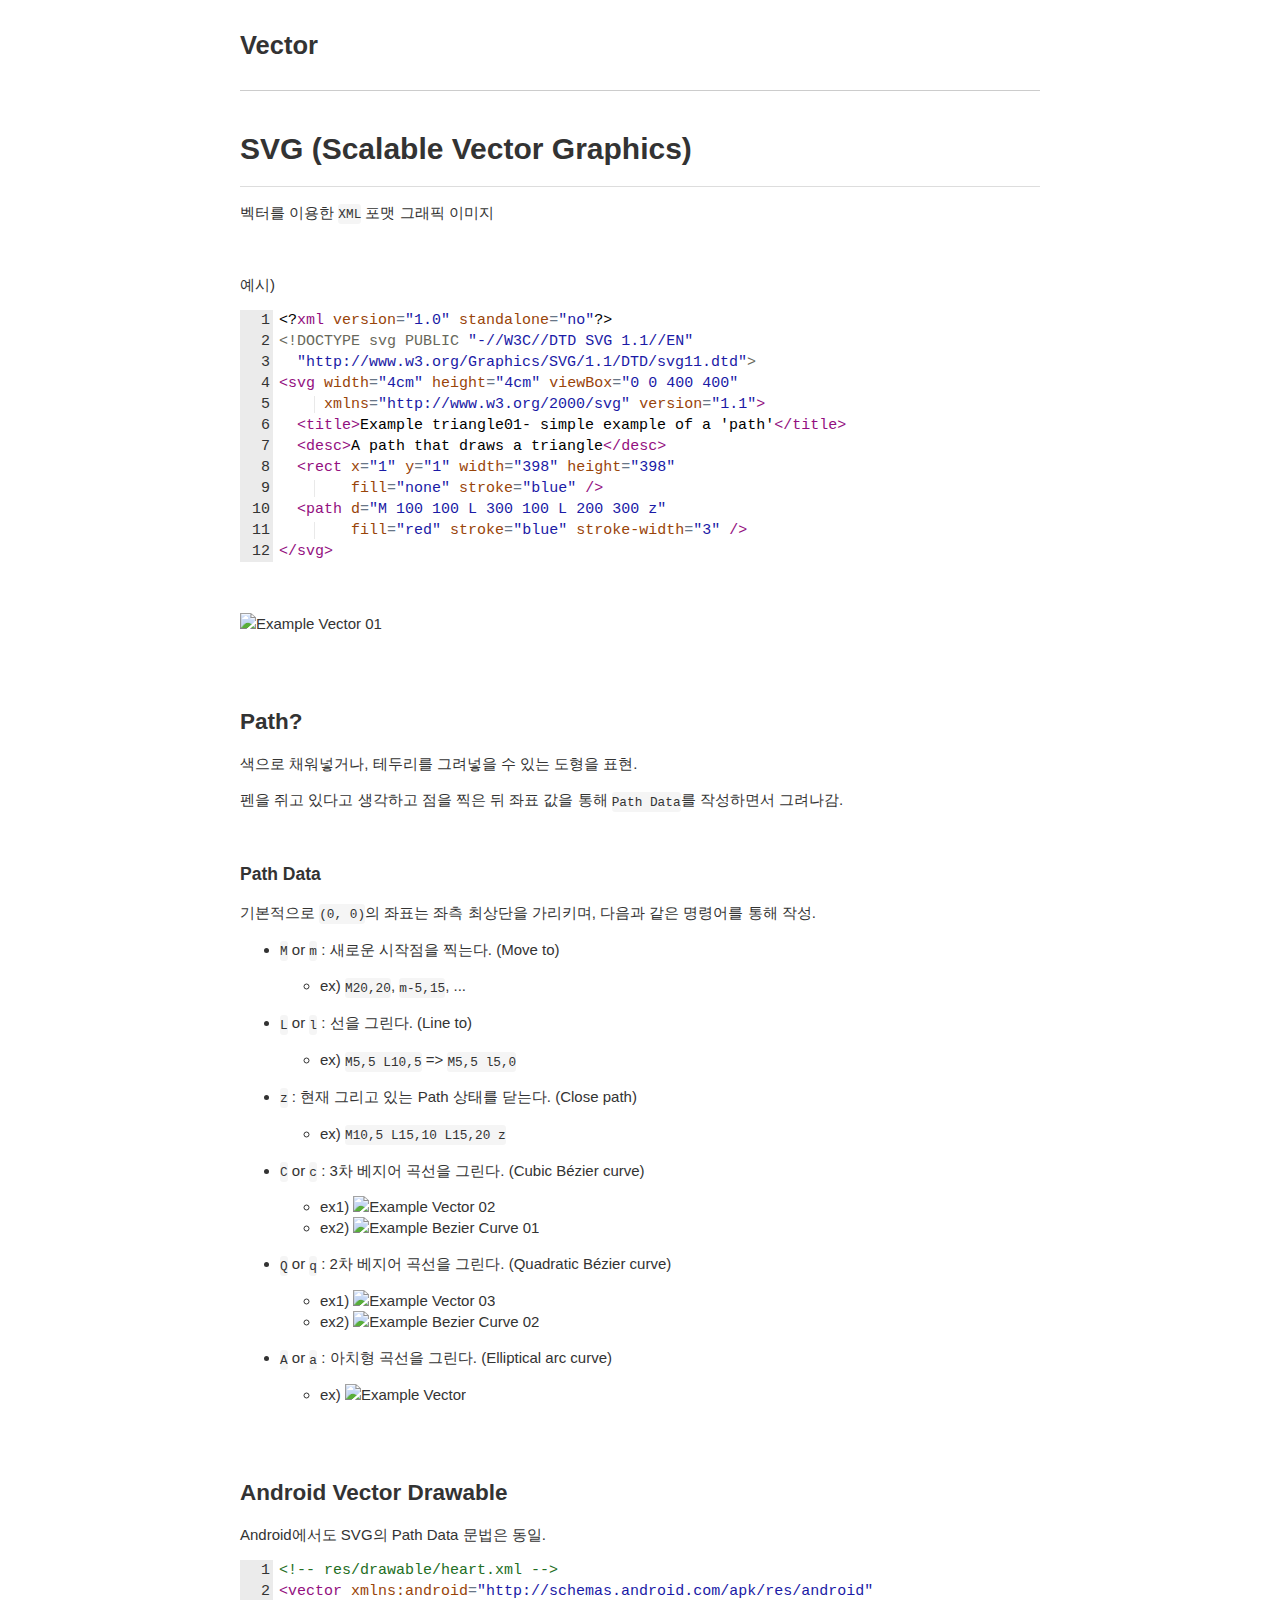
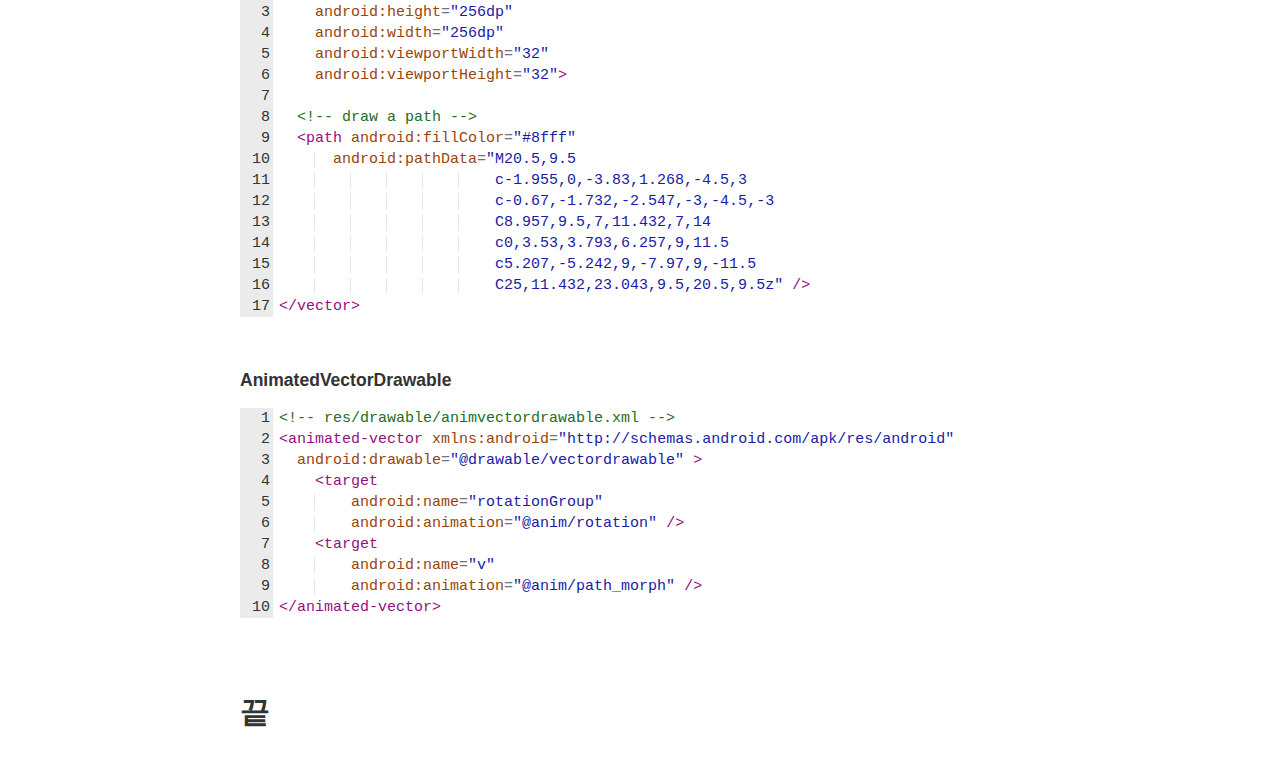
==== etc/vector.html @ 16e781ae "Add vector study" ====
<!DOCTYPE html>
<html>
<head>
  <meta charset="utf-8">
  <meta http-equiv="X-UA-Compatible" content="IE=edge">
  <!-- common.css -->
  <style>* {-webkit-tap-highlight-color: rgba(0,0,0,0);}html {-webkit-text-size-adjust: none;}body {font-family: Arial, Helvetica, sans-serif;margin: 0;color: #333;word-wrap: break-word;}h1, h2, h3, h4, h5, h6 {line-height: 1.1;}img {max-width: 100% !important;}blockquote {margin: 0;padding: 0 15px;color: #777;border-left: 4px solid #ddd;}hr {background-color: #ddd;border: 0;height: 1px;margin: 15px 0;}code {font-family: Menlo, Consolas, 'Ubuntu Mono', Monaco, 'source-code-pro', monospace;line-height: 1.4;margin: 0;padding: 0.2em 0;font-size: 85%;background-color: rgba(0,0,0,0.04);border-radius: 3px;}pre > code {margin: 0;padding: 0;font-size: 100%;word-break: normal;background: transparent;border: 0;}ol {list-style-type: decimal;}ol ol, ul ol {list-style-type: lower-latin;}ol ol ol, ul ol ol, ul ul ol, ol ul ol {list-style-type: lower-roman;}table {border-spacing: 0;border-collapse: collapse;margin-top: 0;margin-bottom: 16px;}table th {font-weight: bold;}table th, table td {padding: 6px 13px;border: 1px solid #ddd;}table tr {border-top: 1px solid #ccc;}table tr:nth-child(even) {background-color: #f8f8f8;}input[type="checkbox"] {cursor: default;margin-right: 0.5em;font-size: 13px;}.task-list-item {list-style-type: none;}.task-list-item+.task-list-item {margin-top: 3px;}.task-list-item input {float: left;margin: 0.3em 1em 0.25em -1.6em;vertical-align: middle;}#tag-field {margin: 8px 2px 10px;}#tag-field .tag {display: inline-block;background: #cadff3;border-radius: 4px;padding: 1px 8px;color: black;font-size: 12px;margin-right: 10px;line-height: 1.4;}</style>
  <!-- ace-static.css -->
  <style>.ace_static_highlight {white-space: pre-wrap;}.ace_static_highlight .ace_gutter {width: 2em;text-align: right;padding: 0 3px 0 0;margin-right: 3px;}.ace_static_highlight.ace_show_gutter > .ace_line {padding-left: 2.6em;}.ace_static_highlight .ace_line {position: relative;}.ace_static_highlight .ace_gutter-cell {-moz-user-select: -moz-none;-khtml-user-select: none;-webkit-user-select: none;user-select: none;top: 0;bottom: 0;left: 0;position: absolute;}.ace_static_highlight .ace_gutter-cell:before {content: counter(ace_line, decimal);counter-increment: ace_line;}.ace_static_highlight {counter-reset: ace_line;}</style>
  <style>.ace-chrome .ace_gutter {background: #ebebeb;color: #333;overflow : hidden;}.ace-chrome .ace_print-margin {width: 1px;background: #e8e8e8;}.ace-chrome {background-color: #FFFFFF;color: black;}.ace-chrome .ace_cursor {color: black;}.ace-chrome .ace_invisible {color: rgb(191, 191, 191);}.ace-chrome .ace_constant.ace_buildin {color: rgb(88, 72, 246);}.ace-chrome .ace_constant.ace_language {color: rgb(88, 92, 246);}.ace-chrome .ace_constant.ace_library {color: rgb(6, 150, 14);}.ace-chrome .ace_invalid {background-color: rgb(153, 0, 0);color: white;}.ace-chrome .ace_fold {}.ace-chrome .ace_support.ace_function {color: rgb(60, 76, 114);}.ace-chrome .ace_support.ace_constant {color: rgb(6, 150, 14);}.ace-chrome .ace_support.ace_type,.ace-chrome .ace_support.ace_class.ace-chrome .ace_support.ace_other {color: rgb(109, 121, 222);}.ace-chrome .ace_variable.ace_parameter {font-style:italic;color:#FD971F;}.ace-chrome .ace_keyword.ace_operator {color: rgb(104, 118, 135);}.ace-chrome .ace_comment {color: #236e24;}.ace-chrome .ace_comment.ace_doc {color: #236e24;}.ace-chrome .ace_comment.ace_doc.ace_tag {color: #236e24;}.ace-chrome .ace_constant.ace_numeric {color: rgb(0, 0, 205);}.ace-chrome .ace_variable {color: rgb(49, 132, 149);}.ace-chrome .ace_xml-pe {color: rgb(104, 104, 91);}.ace-chrome .ace_entity.ace_name.ace_function {color: #0000A2;}.ace-chrome .ace_heading {color: rgb(12, 7, 255);}.ace-chrome .ace_list {color:rgb(185, 6, 144);}.ace-chrome .ace_marker-layer .ace_selection {background: rgb(181, 213, 255);}.ace-chrome .ace_marker-layer .ace_step {background: rgb(252, 255, 0);}.ace-chrome .ace_marker-layer .ace_stack {background: rgb(164, 229, 101);}.ace-chrome .ace_marker-layer .ace_bracket {margin: -1px 0 0 -1px;border: 1px solid rgb(192, 192, 192);}.ace-chrome .ace_marker-layer .ace_active-line {background: rgba(0, 0, 0, 0.07);}.ace-chrome .ace_gutter-active-line {background-color : #dcdcdc;}.ace-chrome .ace_marker-layer .ace_selected-word {background: rgb(250, 250, 255);border: 1px solid rgb(200, 200, 250);}.ace-chrome .ace_storage,.ace-chrome .ace_keyword,.ace-chrome .ace_meta.ace_tag {color: rgb(147, 15, 128);}.ace-chrome .ace_string.ace_regex {color: rgb(255, 0, 0)}.ace-chrome .ace_string {color: #1A1AA6;}.ace-chrome .ace_entity.ace_other.ace_attribute-name {color: #994409;}.ace-chrome .ace_indent-guide {background: url("[data-uri]") right repeat-y;}</style>
  <!-- export.css -->
  <style>
    body{margin:0 auto;max-width:800px;line-height:1.4}
    #nav{margin:5px 0 10px;font-size:15px}
    #titlearea{border-bottom:1px solid #ccc;font-size:17px;padding:10px 0;}
    #contentarea{font-size:15px;margin:16px 0}
    .cell{outline:0;min-height:20px;margin:5px 0;padding:5px 0;}
    .code-cell{font-family:Menlo,Consolas,'Ubuntu Mono',Monaco,'source-code-pro',monospace;font-size:12px;}
    .latex-cell{white-space:pre-wrap;}
  </style>
  <!-- User CSS -->
  <style> .text-cell {font-size: 15px;}.code-cell {font-size: 12px;}.markdown-cell {font-size: 15px;}.latex-cell {font-size: 15px;}</style>
</head>
<body>
  
  <div id="titlearea">
    <h2>Vector</h2>
  </div>
  <div id="contentarea"><div class="cell markdown-cell"><h1 id="svg-scalable-vector-graphics-">SVG (Scalable Vector Graphics)</h1>
<hr>
<p>벡터를 이용한 <code>XML</code> 포맷 그래픽 이미지</p>
<p><br></p>
<p>예시)</p>
<pre><div class="ace-chrome"><div class="ace_static_highlight ace_show_gutter" style="counter-reset:ace_line 0"><div class="ace_line"><span class="ace_gutter ace_gutter-cell" unselectable="on"></span><span class="ace_punctuation ace_xml-decl ace_xml">&lt;?</span><span class="ace_keyword ace_xml-decl ace_xml">xml</span><span class="ace_text ace_whitespace ace_xml"> </span><span class="ace_entity ace_other ace_attribute-name ace_decl-attribute-name ace_xml">version</span><span class="ace_keyword ace_operator ace_decl-attribute-equals ace_xml">=</span><span class="ace_string ace_xml">"1.0"</span><span class="ace_text ace_whitespace ace_xml"> </span><span class="ace_entity ace_other ace_attribute-name ace_decl-attribute-name ace_xml">standalone</span><span class="ace_keyword ace_operator ace_decl-attribute-equals ace_xml">=</span><span class="ace_string ace_xml">"no"</span><span class="ace_punctuation ace_xml-decl ace_xml">?&gt;</span>
</div><div class="ace_line"><span class="ace_gutter ace_gutter-cell" unselectable="on"></span><span class="ace_xml-pe ace_doctype ace_xml">&lt;!</span><span class="ace_xml-pe ace_doctype ace_xml">DOCTYPE</span><span class="ace_text ace_whitespace ace_xml"> </span><span class="ace_xml-pe ace_xml">svg</span><span class="ace_text ace_whitespace ace_xml"> </span><span class="ace_xml-pe ace_xml">PUBLIC</span><span class="ace_text ace_whitespace ace_xml"> </span><span class="ace_string ace_xml">"-//W3C//DTD SVG 1.1//EN"</span><span class="ace_text ace_whitespace ace_xml"> </span>
</div><div class="ace_line"><span class="ace_gutter ace_gutter-cell" unselectable="on"></span><span class="ace_text ace_whitespace ace_xml">  </span><span class="ace_string ace_xml">"http://www.w3.org/Graphics/SVG/1.1/DTD/svg11.dtd"</span><span class="ace_xml-pe ace_doctype ace_xml">&gt;</span>
</div><div class="ace_line"><span class="ace_gutter ace_gutter-cell" unselectable="on"></span><span class="ace_meta ace_tag ace_punctuation ace_tag-open ace_xml">&lt;</span><span class="ace_meta ace_tag ace_tag-name ace_xml">svg</span><span class="ace_text ace_tag-whitespace ace_xml"> </span><span class="ace_entity ace_other ace_attribute-name ace_xml">width</span><span class="ace_keyword ace_operator ace_attribute-equals ace_xml">=</span><span class="ace_string ace_attribute-value ace_xml">"4cm"</span><span class="ace_text ace_tag-whitespace ace_xml"> </span><span class="ace_entity ace_other ace_attribute-name ace_xml">height</span><span class="ace_keyword ace_operator ace_attribute-equals ace_xml">=</span><span class="ace_string ace_attribute-value ace_xml">"4cm"</span><span class="ace_text ace_tag-whitespace ace_xml"> </span><span class="ace_entity ace_other ace_attribute-name ace_xml">viewBox</span><span class="ace_keyword ace_operator ace_attribute-equals ace_xml">=</span><span class="ace_string ace_attribute-value ace_xml">"0 0 400 400"</span>
</div><div class="ace_line"><span class="ace_gutter ace_gutter-cell" unselectable="on"></span><span class="ace_indent-guide">    </span><span class="ace_text ace_tag-whitespace ace_xml"> </span><span class="ace_entity ace_other ace_attribute-name ace_xml">xmlns</span><span class="ace_keyword ace_operator ace_attribute-equals ace_xml">=</span><span class="ace_string ace_attribute-value ace_xml">"http://www.w3.org/2000/svg"</span><span class="ace_text ace_tag-whitespace ace_xml"> </span><span class="ace_entity ace_other ace_attribute-name ace_xml">version</span><span class="ace_keyword ace_operator ace_attribute-equals ace_xml">=</span><span class="ace_string ace_attribute-value ace_xml">"1.1"</span><span class="ace_meta ace_tag ace_punctuation ace_tag-close ace_xml">&gt;</span>
</div><div class="ace_line"><span class="ace_gutter ace_gutter-cell" unselectable="on"></span><span class="ace_text ace_xml">  </span><span class="ace_meta ace_tag ace_punctuation ace_tag-open ace_xml">&lt;</span><span class="ace_meta ace_tag ace_tag-name ace_xml">title</span><span class="ace_meta ace_tag ace_punctuation ace_tag-close ace_xml">&gt;</span><span class="ace_text ace_xml">Example triangle01- simple example of a 'path'</span><span class="ace_meta ace_tag ace_punctuation ace_end-tag-open ace_xml">&lt;/</span><span class="ace_meta ace_tag ace_tag-name ace_xml">title</span><span class="ace_meta ace_tag ace_punctuation ace_tag-close ace_xml">&gt;</span>
</div><div class="ace_line"><span class="ace_gutter ace_gutter-cell" unselectable="on"></span><span class="ace_text ace_xml">  </span><span class="ace_meta ace_tag ace_punctuation ace_tag-open ace_xml">&lt;</span><span class="ace_meta ace_tag ace_tag-name ace_xml">desc</span><span class="ace_meta ace_tag ace_punctuation ace_tag-close ace_xml">&gt;</span><span class="ace_text ace_xml">A path that draws a triangle</span><span class="ace_meta ace_tag ace_punctuation ace_end-tag-open ace_xml">&lt;/</span><span class="ace_meta ace_tag ace_tag-name ace_xml">desc</span><span class="ace_meta ace_tag ace_punctuation ace_tag-close ace_xml">&gt;</span>
</div><div class="ace_line"><span class="ace_gutter ace_gutter-cell" unselectable="on"></span><span class="ace_text ace_xml">  </span><span class="ace_meta ace_tag ace_punctuation ace_tag-open ace_xml">&lt;</span><span class="ace_meta ace_tag ace_tag-name ace_xml">rect</span><span class="ace_text ace_tag-whitespace ace_xml"> </span><span class="ace_entity ace_other ace_attribute-name ace_xml">x</span><span class="ace_keyword ace_operator ace_attribute-equals ace_xml">=</span><span class="ace_string ace_attribute-value ace_xml">"1"</span><span class="ace_text ace_tag-whitespace ace_xml"> </span><span class="ace_entity ace_other ace_attribute-name ace_xml">y</span><span class="ace_keyword ace_operator ace_attribute-equals ace_xml">=</span><span class="ace_string ace_attribute-value ace_xml">"1"</span><span class="ace_text ace_tag-whitespace ace_xml"> </span><span class="ace_entity ace_other ace_attribute-name ace_xml">width</span><span class="ace_keyword ace_operator ace_attribute-equals ace_xml">=</span><span class="ace_string ace_attribute-value ace_xml">"398"</span><span class="ace_text ace_tag-whitespace ace_xml"> </span><span class="ace_entity ace_other ace_attribute-name ace_xml">height</span><span class="ace_keyword ace_operator ace_attribute-equals ace_xml">=</span><span class="ace_string ace_attribute-value ace_xml">"398"</span>
</div><div class="ace_line"><span class="ace_gutter ace_gutter-cell" unselectable="on"></span><span class="ace_indent-guide">    </span><span class="ace_text ace_tag-whitespace ace_xml">    </span><span class="ace_entity ace_other ace_attribute-name ace_xml">fill</span><span class="ace_keyword ace_operator ace_attribute-equals ace_xml">=</span><span class="ace_string ace_attribute-value ace_xml">"none"</span><span class="ace_text ace_tag-whitespace ace_xml"> </span><span class="ace_entity ace_other ace_attribute-name ace_xml">stroke</span><span class="ace_keyword ace_operator ace_attribute-equals ace_xml">=</span><span class="ace_string ace_attribute-value ace_xml">"blue"</span><span class="ace_text ace_tag-whitespace ace_xml"> </span><span class="ace_meta ace_tag ace_punctuation ace_tag-close ace_xml">/&gt;</span>
</div><div class="ace_line"><span class="ace_gutter ace_gutter-cell" unselectable="on"></span><span class="ace_text ace_xml">  </span><span class="ace_meta ace_tag ace_punctuation ace_tag-open ace_xml">&lt;</span><span class="ace_meta ace_tag ace_tag-name ace_xml">path</span><span class="ace_text ace_tag-whitespace ace_xml"> </span><span class="ace_entity ace_other ace_attribute-name ace_xml">d</span><span class="ace_keyword ace_operator ace_attribute-equals ace_xml">=</span><span class="ace_string ace_attribute-value ace_xml">"M 100 100 L 300 100 L 200 300 z"</span>
</div><div class="ace_line"><span class="ace_gutter ace_gutter-cell" unselectable="on"></span><span class="ace_indent-guide">    </span><span class="ace_text ace_tag-whitespace ace_xml">    </span><span class="ace_entity ace_other ace_attribute-name ace_xml">fill</span><span class="ace_keyword ace_operator ace_attribute-equals ace_xml">=</span><span class="ace_string ace_attribute-value ace_xml">"red"</span><span class="ace_text ace_tag-whitespace ace_xml"> </span><span class="ace_entity ace_other ace_attribute-name ace_xml">stroke</span><span class="ace_keyword ace_operator ace_attribute-equals ace_xml">=</span><span class="ace_string ace_attribute-value ace_xml">"blue"</span><span class="ace_text ace_tag-whitespace ace_xml"> </span><span class="ace_entity ace_other ace_attribute-name ace_xml">stroke-width</span><span class="ace_keyword ace_operator ace_attribute-equals ace_xml">=</span><span class="ace_string ace_attribute-value ace_xml">"3"</span><span class="ace_text ace_tag-whitespace ace_xml"> </span><span class="ace_meta ace_tag ace_punctuation ace_tag-close ace_xml">/&gt;</span>
</div><div class="ace_line"><span class="ace_gutter ace_gutter-cell" unselectable="on"></span><span class="ace_meta ace_tag ace_punctuation ace_end-tag-open ace_xml">&lt;/</span><span class="ace_meta ace_tag ace_tag-name ace_xml">svg</span><span class="ace_meta ace_tag ace_punctuation ace_tag-close ace_xml">&gt;</span>
</div></div></div></pre><p><br></p>
<p><img src="https://www.w3.org/TR/SVG11/images/paths/triangle01.png" alt="Example Vector 01"></p>
<p><br><br></p>
<h2 id="path-">Path?</h2>
<p>색으로 채워넣거나, 테두리를 그려넣을 수 있는 도형을 표현.</p>
<p>펜을 쥐고 있다고 생각하고 점을 찍은 뒤 좌표 값을 통해 <code>Path Data</code>를 작성하면서 그려나감.</p>
<p><br></p>
<h3 id="path-data">Path Data</h3>
<p>기본적으로 <code>(0, 0)</code>의 좌표는 좌측 최상단을 가리키며, 다음과 같은 명령어를 통해 작성.</p>
<ul>
<li><p><code>M</code> or <code>m</code> : 새로운 시작점을 찍는다. (Move to)</p>
<ul>
<li>ex) <code>M20,20</code>, <code>m-5,15</code>, ...</li></ul>
</li><li><p><code>L</code> or <code>l</code> : 선을 그린다. (Line to)</p>
<ul>
<li>ex) <code>M5,5 L10,5</code> =&gt; <code>M5,5 l5,0</code></li></ul>
</li><li><p><code>z</code> : 현재 그리고 있는 Path 상태를 닫는다. (Close path)</p>
<ul>
<li>ex) <code>M10,5 L15,10 L15,20 z</code></li></ul>
</li><li><p><code>C</code> or <code>c</code> : 3차 베지어 곡선을 그린다. (Cubic Bézier curve)</p>
<ul>
<li>ex1) <img src="https://www.w3.org/TR/SVG11/images/paths/cubic01.png" alt="Example Vector 02"></li><li>ex2) <img src="http://postfiles7.naver.net/data18/2006/11/7/198/Bezier_cubic_anim-kyuniitale.gif?type=w2" alt="Example Bezier Curve 01"></li></ul>
</li><li><p><code>Q</code> or <code>q</code> : 2차 베지어 곡선을 그린다. (Quadratic Bézier curve)</p>
<ul>
<li>ex1) <img src="https://www.w3.org/TR/SVG11/images/paths/quad01.png" alt="Example Vector 03"></li><li>ex2) <img src="http://postfiles2.naver.net/data20/2006/11/7/225/Bezier_quadratic_anim-kyuniitale.gif?type=w2" alt="Example Bezier Curve 02"></li></ul>
</li><li><p><code>A</code> or <code>a</code> : 아치형 곡선을 그린다. (Elliptical arc curve)</p>
<ul>
<li>ex) <img src="https://www.w3.org/TR/SVG11/images/paths/arcs01.png" alt="Example Vector"></li></ul>
</li></ul>
<p><br><br></p>
<h2 id="android-vector-drawable">Android Vector Drawable</h2>
<p>Android에서도 SVG의 Path Data 문법은 동일.</p>
<pre><div class="ace-chrome"><div class="ace_static_highlight ace_show_gutter" style="counter-reset:ace_line 0"><div class="ace_line"><span class="ace_gutter ace_gutter-cell" unselectable="on"></span><span class="ace_comment ace_xml">&lt;!-- res/drawable/heart.xml --&gt;</span>
</div><div class="ace_line"><span class="ace_gutter ace_gutter-cell" unselectable="on"></span><span class="ace_meta ace_tag ace_punctuation ace_tag-open ace_xml">&lt;</span><span class="ace_meta ace_tag ace_tag-name ace_xml">vector</span><span class="ace_text ace_tag-whitespace ace_xml"> </span><span class="ace_entity ace_other ace_attribute-name ace_xml">xmlns:android</span><span class="ace_keyword ace_operator ace_attribute-equals ace_xml">=</span><span class="ace_string ace_attribute-value ace_xml">"http://schemas.android.com/apk/res/android"</span>
</div><div class="ace_line"><span class="ace_gutter ace_gutter-cell" unselectable="on"></span><span class="ace_text ace_tag-whitespace ace_xml">    </span><span class="ace_entity ace_other ace_attribute-name ace_xml">android:height</span><span class="ace_keyword ace_operator ace_attribute-equals ace_xml">=</span><span class="ace_string ace_attribute-value ace_xml">"256dp"</span>
</div><div class="ace_line"><span class="ace_gutter ace_gutter-cell" unselectable="on"></span><span class="ace_text ace_tag-whitespace ace_xml">    </span><span class="ace_entity ace_other ace_attribute-name ace_xml">android:width</span><span class="ace_keyword ace_operator ace_attribute-equals ace_xml">=</span><span class="ace_string ace_attribute-value ace_xml">"256dp"</span>
</div><div class="ace_line"><span class="ace_gutter ace_gutter-cell" unselectable="on"></span><span class="ace_text ace_tag-whitespace ace_xml">    </span><span class="ace_entity ace_other ace_attribute-name ace_xml">android:viewportWidth</span><span class="ace_keyword ace_operator ace_attribute-equals ace_xml">=</span><span class="ace_string ace_attribute-value ace_xml">"32"</span>
</div><div class="ace_line"><span class="ace_gutter ace_gutter-cell" unselectable="on"></span><span class="ace_text ace_tag-whitespace ace_xml">    </span><span class="ace_entity ace_other ace_attribute-name ace_xml">android:viewportHeight</span><span class="ace_keyword ace_operator ace_attribute-equals ace_xml">=</span><span class="ace_string ace_attribute-value ace_xml">"32"</span><span class="ace_meta ace_tag ace_punctuation ace_tag-close ace_xml">&gt;</span>
</div><div class="ace_line"><span class="ace_gutter ace_gutter-cell" unselectable="on"></span>
</div><div class="ace_line"><span class="ace_gutter ace_gutter-cell" unselectable="on"></span><span class="ace_text ace_xml">  </span><span class="ace_comment ace_xml">&lt;!-- draw a path --&gt;</span>
</div><div class="ace_line"><span class="ace_gutter ace_gutter-cell" unselectable="on"></span><span class="ace_text ace_xml">  </span><span class="ace_meta ace_tag ace_punctuation ace_tag-open ace_xml">&lt;</span><span class="ace_meta ace_tag ace_tag-name ace_xml">path</span><span class="ace_text ace_tag-whitespace ace_xml"> </span><span class="ace_entity ace_other ace_attribute-name ace_xml">android:fillColor</span><span class="ace_keyword ace_operator ace_attribute-equals ace_xml">=</span><span class="ace_string ace_attribute-value ace_xml">"#8fff"</span>
</div><div class="ace_line"><span class="ace_gutter ace_gutter-cell" unselectable="on"></span><span class="ace_indent-guide">    </span><span class="ace_text ace_tag-whitespace ace_xml">  </span><span class="ace_entity ace_other ace_attribute-name ace_xml">android:pathData</span><span class="ace_keyword ace_operator ace_attribute-equals ace_xml">=</span><span class="ace_string ace_attribute-value ace_xml">"M20.5,9.5</span>
</div><div class="ace_line"><span class="ace_gutter ace_gutter-cell" unselectable="on"></span><span class="ace_indent-guide">    </span><span class="ace_indent-guide">    </span><span class="ace_indent-guide">    </span><span class="ace_indent-guide">    </span><span class="ace_indent-guide">    </span><span class="ace_string ace_attribute-value ace_xml">    c-1.955,0,-3.83,1.268,-4.5,3</span>
</div><div class="ace_line"><span class="ace_gutter ace_gutter-cell" unselectable="on"></span><span class="ace_indent-guide">    </span><span class="ace_indent-guide">    </span><span class="ace_indent-guide">    </span><span class="ace_indent-guide">    </span><span class="ace_indent-guide">    </span><span class="ace_string ace_attribute-value ace_xml">    c-0.67,-1.732,-2.547,-3,-4.5,-3</span>
</div><div class="ace_line"><span class="ace_gutter ace_gutter-cell" unselectable="on"></span><span class="ace_indent-guide">    </span><span class="ace_indent-guide">    </span><span class="ace_indent-guide">    </span><span class="ace_indent-guide">    </span><span class="ace_indent-guide">    </span><span class="ace_string ace_attribute-value ace_xml">    C8.957,9.5,7,11.432,7,14</span>
</div><div class="ace_line"><span class="ace_gutter ace_gutter-cell" unselectable="on"></span><span class="ace_indent-guide">    </span><span class="ace_indent-guide">    </span><span class="ace_indent-guide">    </span><span class="ace_indent-guide">    </span><span class="ace_indent-guide">    </span><span class="ace_string ace_attribute-value ace_xml">    c0,3.53,3.793,6.257,9,11.5</span>
</div><div class="ace_line"><span class="ace_gutter ace_gutter-cell" unselectable="on"></span><span class="ace_indent-guide">    </span><span class="ace_indent-guide">    </span><span class="ace_indent-guide">    </span><span class="ace_indent-guide">    </span><span class="ace_indent-guide">    </span><span class="ace_string ace_attribute-value ace_xml">    c5.207,-5.242,9,-7.97,9,-11.5</span>
</div><div class="ace_line"><span class="ace_gutter ace_gutter-cell" unselectable="on"></span><span class="ace_indent-guide">    </span><span class="ace_indent-guide">    </span><span class="ace_indent-guide">    </span><span class="ace_indent-guide">    </span><span class="ace_indent-guide">    </span><span class="ace_string ace_attribute-value ace_xml">    C25,11.432,23.043,9.5,20.5,9.5z"</span><span class="ace_text ace_tag-whitespace ace_xml"> </span><span class="ace_meta ace_tag ace_punctuation ace_tag-close ace_xml">/&gt;</span>
</div><div class="ace_line"><span class="ace_gutter ace_gutter-cell" unselectable="on"></span><span class="ace_meta ace_tag ace_punctuation ace_end-tag-open ace_xml">&lt;/</span><span class="ace_meta ace_tag ace_tag-name ace_xml">vector</span><span class="ace_meta ace_tag ace_punctuation ace_tag-close ace_xml">&gt;</span>
</div></div></div></pre><p><br></p>
<h3 id="animatedvectordrawable">AnimatedVectorDrawable</h3>
<pre><div class="ace-chrome"><div class="ace_static_highlight ace_show_gutter" style="counter-reset:ace_line 0"><div class="ace_line"><span class="ace_gutter ace_gutter-cell" unselectable="on"></span><span class="ace_comment ace_xml">&lt;!-- res/drawable/animvectordrawable.xml --&gt;</span>
</div><div class="ace_line"><span class="ace_gutter ace_gutter-cell" unselectable="on"></span><span class="ace_meta ace_tag ace_punctuation ace_tag-open ace_xml">&lt;</span><span class="ace_meta ace_tag ace_tag-name ace_xml">animated-vector</span><span class="ace_text ace_tag-whitespace ace_xml"> </span><span class="ace_entity ace_other ace_attribute-name ace_xml">xmlns:android</span><span class="ace_keyword ace_operator ace_attribute-equals ace_xml">=</span><span class="ace_string ace_attribute-value ace_xml">"http://schemas.android.com/apk/res/android"</span>
</div><div class="ace_line"><span class="ace_gutter ace_gutter-cell" unselectable="on"></span><span class="ace_text ace_tag-whitespace ace_xml">  </span><span class="ace_entity ace_other ace_attribute-name ace_xml">android:drawable</span><span class="ace_keyword ace_operator ace_attribute-equals ace_xml">=</span><span class="ace_string ace_attribute-value ace_xml">"@drawable/vectordrawable"</span><span class="ace_text ace_tag-whitespace ace_xml"> </span><span class="ace_meta ace_tag ace_punctuation ace_tag-close ace_xml">&gt;</span>
</div><div class="ace_line"><span class="ace_gutter ace_gutter-cell" unselectable="on"></span><span class="ace_text ace_xml">    </span><span class="ace_meta ace_tag ace_punctuation ace_tag-open ace_xml">&lt;</span><span class="ace_meta ace_tag ace_tag-name ace_xml">target</span>
</div><div class="ace_line"><span class="ace_gutter ace_gutter-cell" unselectable="on"></span><span class="ace_indent-guide">    </span><span class="ace_text ace_tag-whitespace ace_xml">    </span><span class="ace_entity ace_other ace_attribute-name ace_xml">android:name</span><span class="ace_keyword ace_operator ace_attribute-equals ace_xml">=</span><span class="ace_string ace_attribute-value ace_xml">"rotationGroup"</span>
</div><div class="ace_line"><span class="ace_gutter ace_gutter-cell" unselectable="on"></span><span class="ace_indent-guide">    </span><span class="ace_text ace_tag-whitespace ace_xml">    </span><span class="ace_entity ace_other ace_attribute-name ace_xml">android:animation</span><span class="ace_keyword ace_operator ace_attribute-equals ace_xml">=</span><span class="ace_string ace_attribute-value ace_xml">"@anim/rotation"</span><span class="ace_text ace_tag-whitespace ace_xml"> </span><span class="ace_meta ace_tag ace_punctuation ace_tag-close ace_xml">/&gt;</span>
</div><div class="ace_line"><span class="ace_gutter ace_gutter-cell" unselectable="on"></span><span class="ace_text ace_xml">    </span><span class="ace_meta ace_tag ace_punctuation ace_tag-open ace_xml">&lt;</span><span class="ace_meta ace_tag ace_tag-name ace_xml">target</span>
</div><div class="ace_line"><span class="ace_gutter ace_gutter-cell" unselectable="on"></span><span class="ace_indent-guide">    </span><span class="ace_text ace_tag-whitespace ace_xml">    </span><span class="ace_entity ace_other ace_attribute-name ace_xml">android:name</span><span class="ace_keyword ace_operator ace_attribute-equals ace_xml">=</span><span class="ace_string ace_attribute-value ace_xml">"v"</span>
</div><div class="ace_line"><span class="ace_gutter ace_gutter-cell" unselectable="on"></span><span class="ace_indent-guide">    </span><span class="ace_text ace_tag-whitespace ace_xml">    </span><span class="ace_entity ace_other ace_attribute-name ace_xml">android:animation</span><span class="ace_keyword ace_operator ace_attribute-equals ace_xml">=</span><span class="ace_string ace_attribute-value ace_xml">"@anim/path_morph"</span><span class="ace_text ace_tag-whitespace ace_xml"> </span><span class="ace_meta ace_tag ace_punctuation ace_tag-close ace_xml">/&gt;</span>
</div><div class="ace_line"><span class="ace_gutter ace_gutter-cell" unselectable="on"></span><span class="ace_meta ace_tag ace_punctuation ace_end-tag-open ace_xml">&lt;/</span><span class="ace_meta ace_tag ace_tag-name ace_xml">animated-vector</span><span class="ace_meta ace_tag ace_punctuation ace_tag-close ace_xml">&gt;</span>
</div></div></div></pre><p><br><br></p>
<h1 id="-">끝</h1>
</div></div>
  <script></script>
</body>
</html>
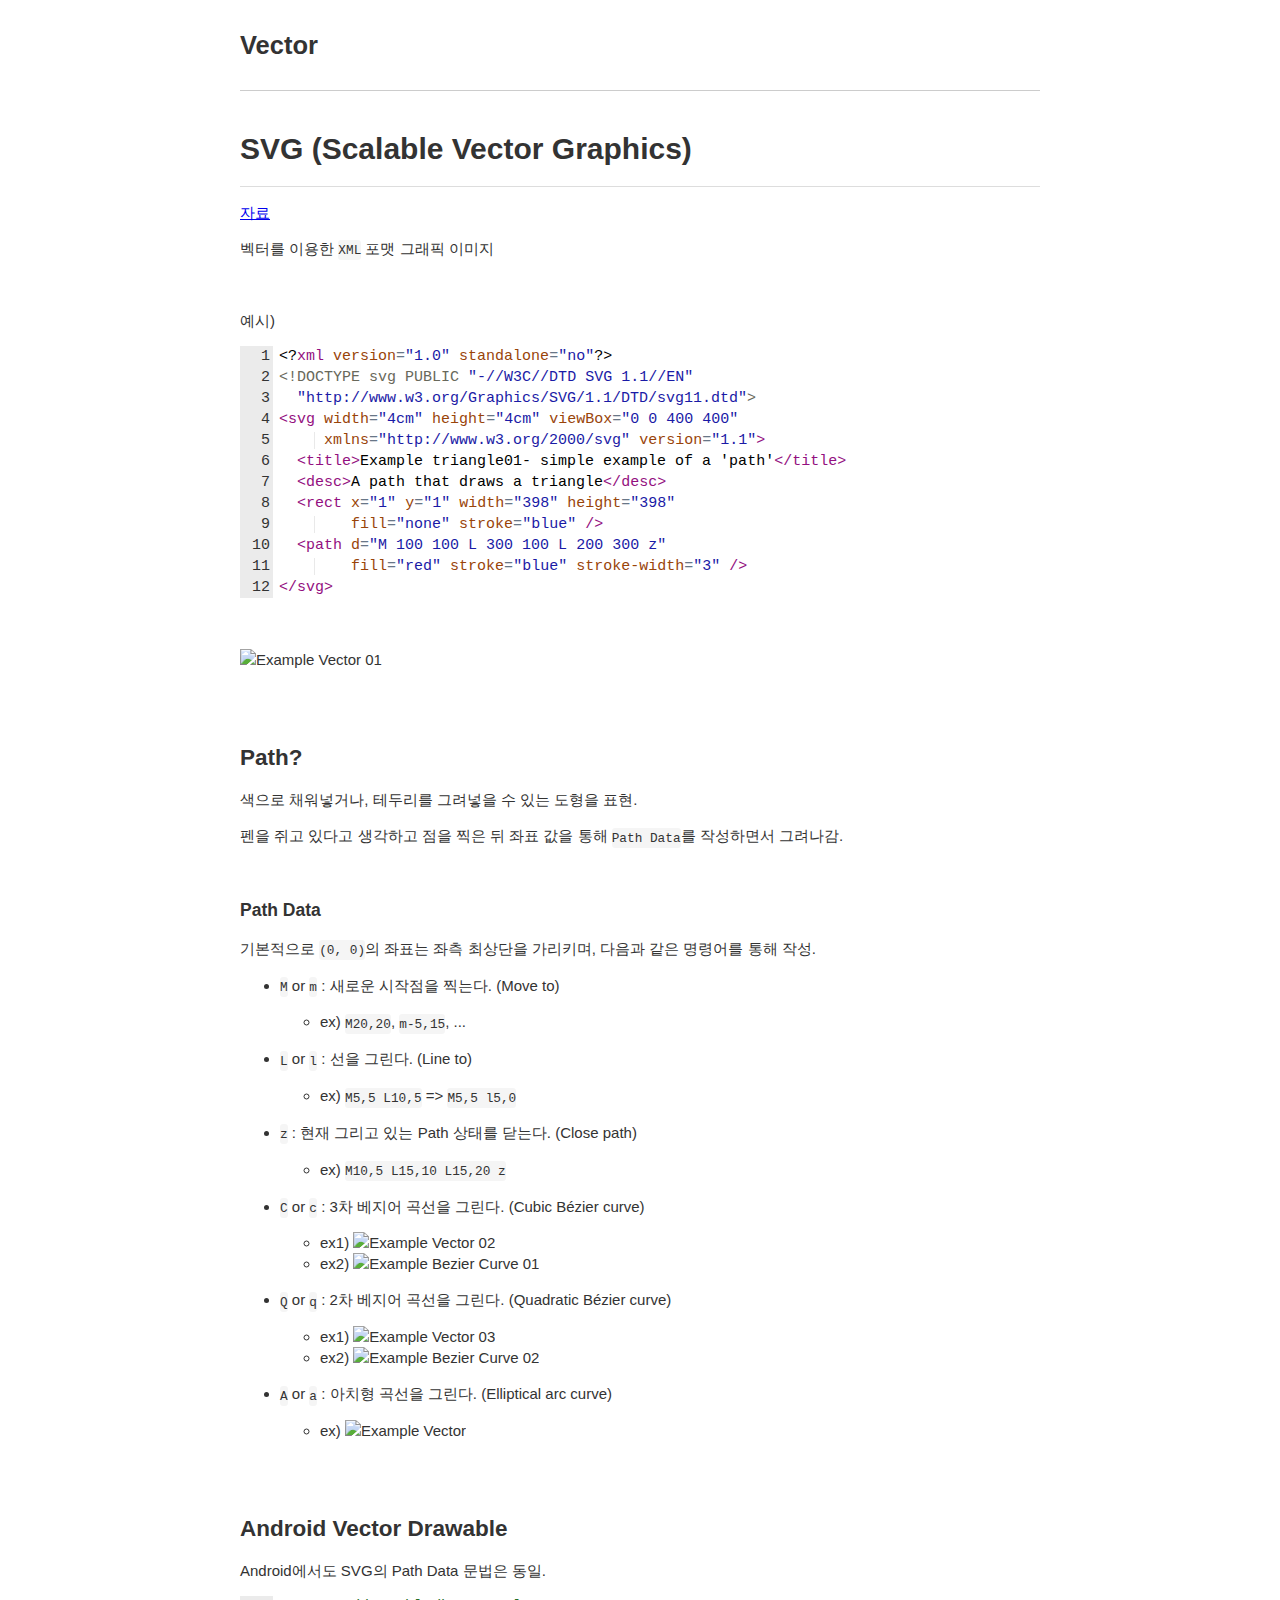
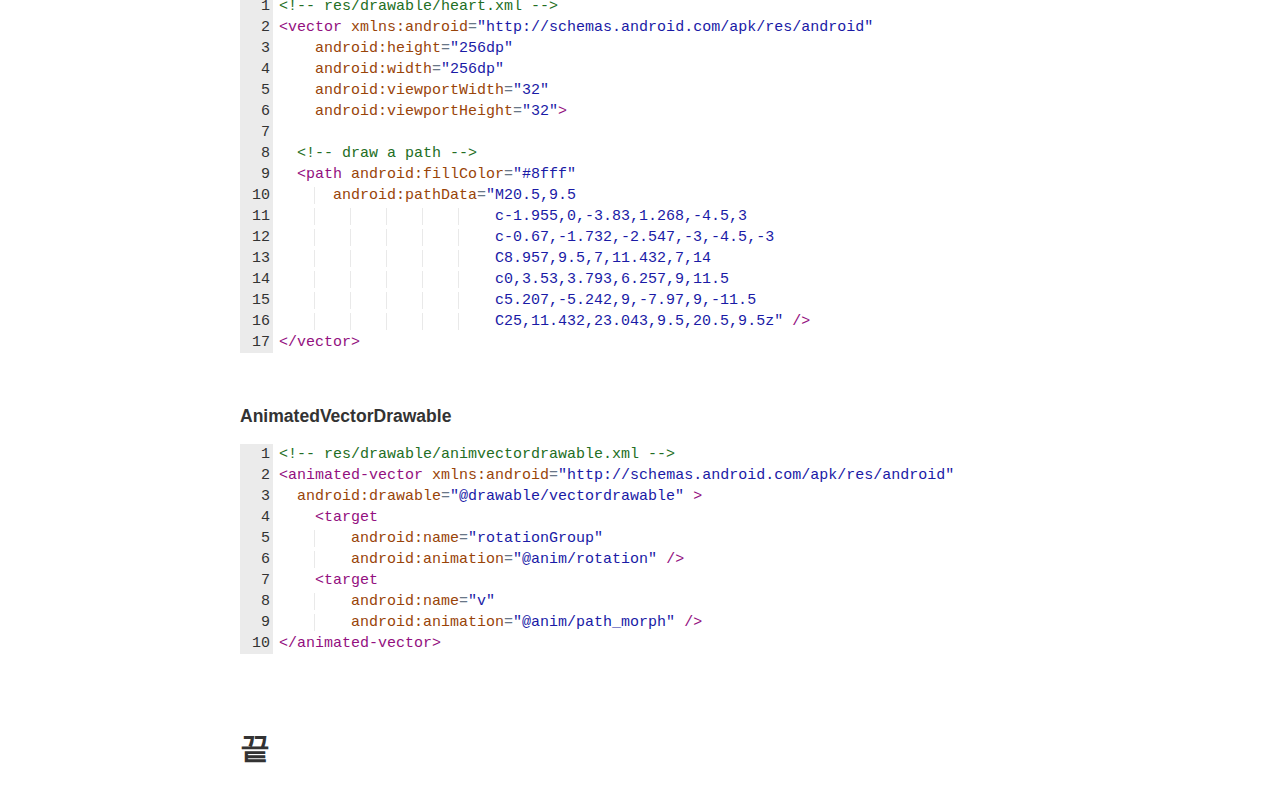
==== commit 4484792d: "Update vector.html" ====
--- a/etc/vector.html
+++ b/etc/vector.html
@@ -28,6 +28,7 @@
   </div>
   <div id="contentarea"><div class="cell markdown-cell"><h1 id="svg-scalable-vector-graphics-">SVG (Scalable Vector Graphics)</h1>
 <hr>
+<p><a href="https://www.dropbox.com/s/8l74rk775k3p6bq/vector_study.zip?dl=0">자료</a></p>
 <p>벡터를 이용한 <code>XML</code> 포맷 그래픽 이미지</p>
 <p><br></p>
 <p>예시)</p>
@@ -109,4 +110,4 @@
 </div></div>
   <script></script>
 </body>
-</html>+</html>
